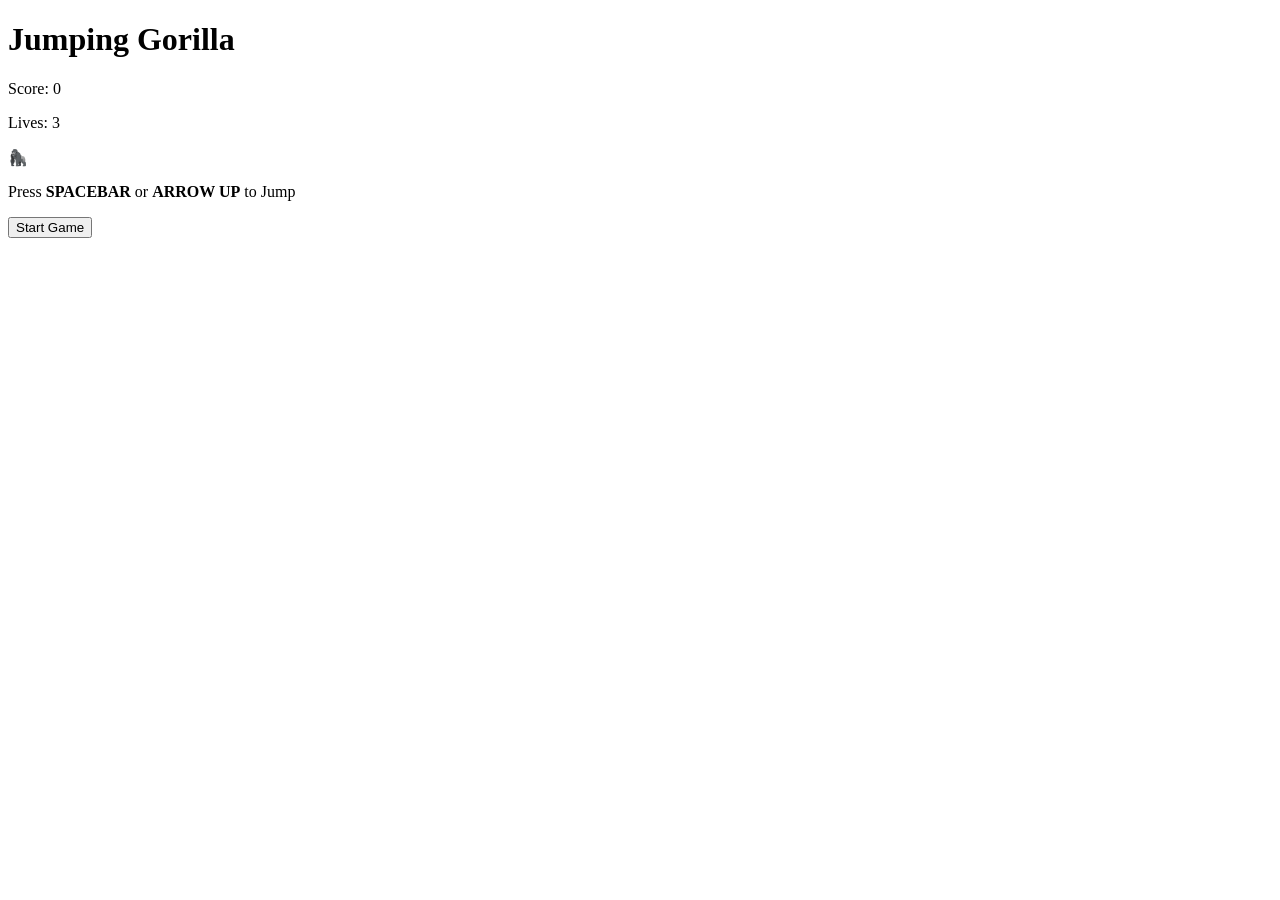
==== GorillaJump.html @ c490e5a2 "Add files via upload" ====
<!DOCTYPE html>
<html lang="en">
<head>
    <meta charset="UTF-8">
    <meta name="viewport" content="width=device-width, initial-scale=1.0">
    <title>Jumping Gorilla Game</title>
    <link rel="stylesheet" href="gorilla-game.css">
</head>
<body>
    <div class="game-container">
        <div class="game-header">
            <h1>Jumping Gorilla</h1>
            <div class="score-board">
                <p>Score: <span id="score">0</span></p>
                <p>Lives: <span id="lives">3</span></p>
            </div>
        </div>

        <div class="game-area" id="gameArea">
            <div class="gorilla" id="gorilla">🦍</div>
        </div>

        <div class="game-controls">
            <p>Press <strong>SPACEBAR</strong> or <strong>ARROW UP</strong> to Jump</p>
            <button id="startBtn" class="btn-start">Start Game</button>
            <button id="restartBtn" class="btn-restart" style="display:none;">Restart Game</button>
        </div>

        <div id="gameOver" class="game-over-modal" style="display:none;">
            <div class="modal-content">
                <h2>Game Over!</h2>
                <p>Final Score: <span id="finalScore">0</span></p>
                <button id="playAgain" class="btn-play-again">Play Again</button>
            </div>
        </div>
    </div>

    <script>
        const gameArea = document.getElementById('gameArea');
        const gorilla = document.getElementById('gorilla');
        const scoreDisplay = document.getElementById('score');
        const livesDisplay = document.getElementById('lives');
        const startBtn = document.getElementById('startBtn');
        const restartBtn = document.getElementById('restartBtn');
        const gameOverModal = document.getElementById('gameOver');
        const finalScoreDisplay = document.getElementById('finalScore');
        const playAgainBtn = document.getElementById('playAgain');

        let score = 0;
        let lives = 3;
        let isJumping = false;
        let gameActive = false;
        let velocityY = 0;
        const gravity = 0.5;
        const jumpStrength = -12;
        let gorillaPosY = gameArea.clientHeight - 80;

        // Game dimensions
        const gameWidth = gameArea.clientWidth;
        const gameHeight = gameArea.clientHeight;
        const gorillaSize = 60;

        // Initialize game
        startBtn.addEventListener('click', startGame);
        playAgainBtn.addEventListener('click', startGame);
        document.addEventListener('keydown', handleKeyPress);

        function startGame() {
            score = 0;
            lives = 3;
            isJumping = false;
            gameActive = true;
            velocityY = 0;
            gorillaPosY = gameArea.clientHeight - 80;
            
            scoreDisplay.textContent = score;
            livesDisplay.textContent = lives;
            gameOverModal.style.display = 'none';
            startBtn.style.display = 'none';
            restartBtn.style.display = 'inline-block';
            
            // Clear obstacles
            document.querySelectorAll('.obstacle').forEach(obs => obs.remove());
            document.querySelectorAll('.coin').forEach(coin => coin.remove());
            
            updateGorilla();
            spawnObstacles();
            gameLoop();
        }

        function handleKeyPress(e) {
            if ((e.code === 'Space' || e.code === 'ArrowUp') && gameActive && !isJumping) {
                velocityY = jumpStrength;
                isJumping = true;
            }
        }

        function gameLoop() {
            if (!gameActive) return;

            // Apply gravity
            velocityY += gravity;
            gorillaPosY += velocityY;

            // Ground collision
            if (gorillaPosY >= gameArea.clientHeight - 80) {
                gorillaPosY = gameArea.clientHeight - 80;
                velocityY = 0;
                isJumping = false;
            }

            // Ceiling collision
            if (gorillaPosY <= 0) {
                gorillaPosY = 0;
                velocityY = 0;
            }

            updateGorilla();
            checkCollisions();

            requestAnimationFrame(gameLoop);
        }

        function updateGorilla() {
            gorilla.style.top = gorillaPosY + 'px';
        }

        function spawnObstacles() {
            const spawnInterval = setInterval(() => {
                if (!gameActive) {
                    clearInterval(spawnInterval);
                    return;
                }

                // Randomly spawn obstacles or coins
                if (Math.random() > 0.3) {
                    createObstacle();
                } else {
                    createCoin();
                }
            }, 1500);
        }

        function createObstacle() {
            const obstacle = document.createElement('div');
            obstacle.className = 'obstacle';
            obstacle.style.left = gameWidth - 50 + 'px';
            obstacle.style.top = Math.random() * (gameHeight - 100) + 'px';
            gameArea.appendChild(obstacle);

            let obstacleX = gameWidth - 50;
            const moveInterval = setInterval(() => {
                obstacleX -= 5;
                obstacle.style.left = obstacleX + 'px';

                if (obstacleX < -50) {
                    clearInterval(moveInterval);
                    obstacle.remove();
                }
            }, 20);
        }

        function createCoin() {
            const coin = document.createElement('div');
            coin.className = 'coin';
            coin.style.left = gameWidth - 30 + 'px';
            coin.style.top = Math.random() * (gameHeight - 100) + 'px';
            gameArea.appendChild(coin);

            let coinX = gameWidth - 30;
            const moveInterval = setInterval(() => {
                coinX -= 5;
                coin.style.left = coinX + 'px';

                if (coinX < -30) {
                    clearInterval(moveInterval);
                    coin.remove();
                }
            }, 20);
        }

        function checkCollisions() {
            const gorillas = document.querySelectorAll('.gorilla');
            const obstacles = document.querySelectorAll('.obstacle');
            const coins = document.querySelectorAll('.coin');

            gorillas.forEach(g => {
                const gRect = g.getBoundingClientRect();

                obstacles.forEach(obs => {
                    const obsRect = obs.getBoundingClientRect();
                    if (isColliding(gRect, obsRect)) {
                        lives--;
                        livesDisplay.textContent = lives;
                        obs.remove();
                        if (lives <= 0) {
                            endGame();
                        }
                    }
                });

                coins.forEach(coin => {
                    const coinRect = coin.getBoundingClientRect();
                    if (isColliding(gRect, coinRect)) {
                        score += 10;
                        scoreDisplay.textContent = score;
                        coin.remove();
                    }
                });
            });
        }

        function isColliding(rect1, rect2) {
            return !(rect1.right < rect2.left ||
                     rect1.left > rect2.right ||
                     rect1.bottom < rect2.top ||
                     rect1.top > rect2.bottom);
        }

        function endGame() {
            gameActive = false;
            finalScoreDisplay.textContent = score;
            gameOverModal.style.display = 'flex';
            restartBtn.style.display = 'none';
            startBtn.style.display = 'inline-block';
            startBtn.textContent = 'Start New Game';
        }
    </script>
</body>
</html>
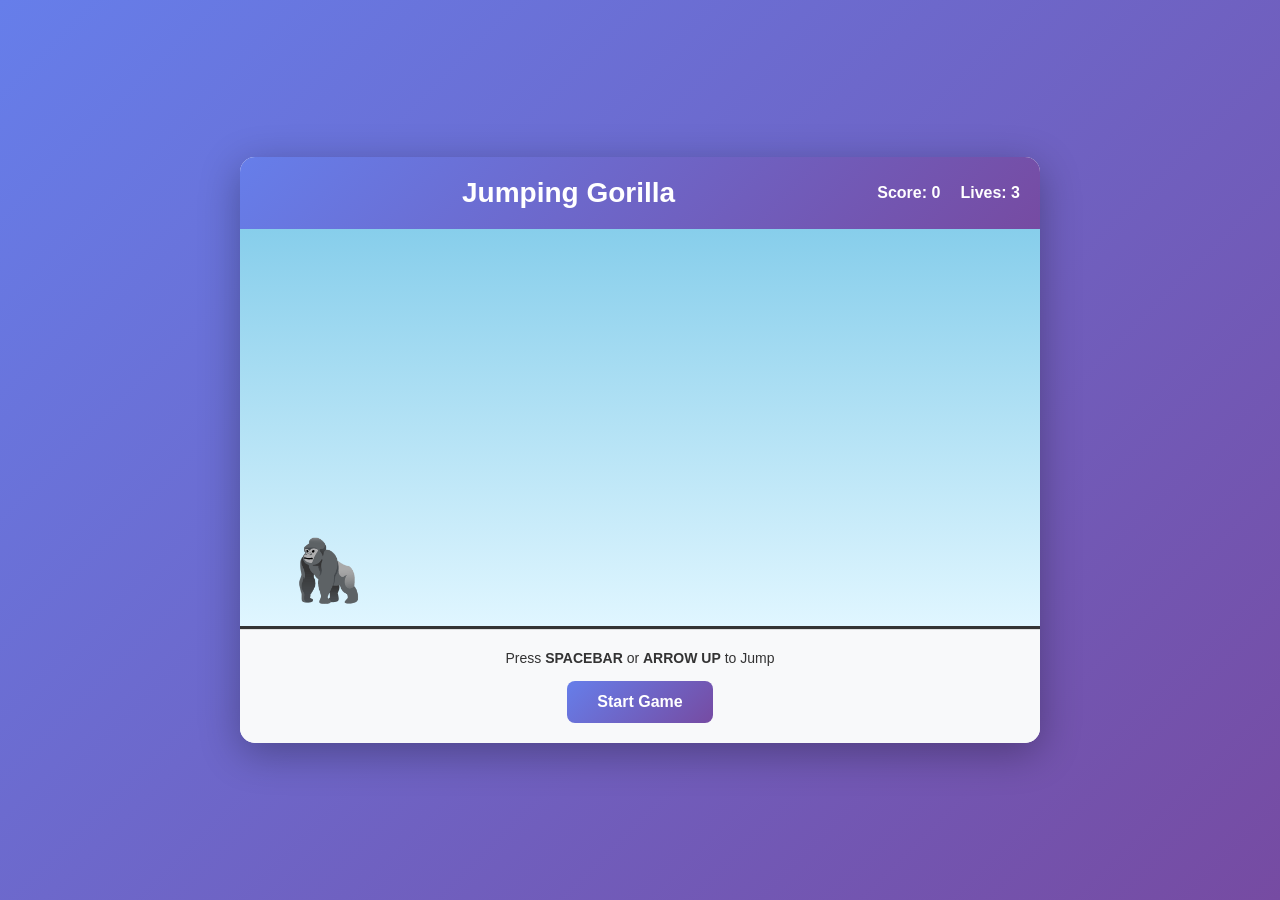
==== commit 22dc04db: "Update GorillaJump.html" ====
--- a/GorillaJump.html
+++ b/GorillaJump.html
@@ -4,7 +4,7 @@
     <meta charset="UTF-8">
     <meta name="viewport" content="width=device-width, initial-scale=1.0">
     <title>Jumping Gorilla Game</title>
-    <link rel="stylesheet" href="gorilla-game.css">
+    <link rel="stylesheet" href="gorilla-jump.css">
 </head>
 <body>
     <div class="game-container">
@@ -227,4 +227,5 @@
         }
     </script>
 </body>
-</html>+
+</html>
--- a/gorilla-jump.css
+++ b/gorilla-jump.css
@@ -0,0 +1,211 @@
+* {
+    margin: 0;
+    padding: 0;
+    box-sizing: border-box;
+}
+
+body {
+    font-family: 'Arial', sans-serif;
+    background: linear-gradient(135deg, #667eea 0%, #764ba2 100%);
+    display: flex;
+    justify-content: center;
+    align-items: center;
+    min-height: 100vh;
+    padding: 20px;
+}
+
+.game-container {
+    background: white;
+    border-radius: 15px;
+    box-shadow: 0 10px 40px rgba(0, 0, 0, 0.3);
+    overflow: hidden;
+    max-width: 800px;
+    width: 100%;
+}
+
+.game-header {
+    background: linear-gradient(135deg, #667eea 0%, #764ba2 100%);
+    color: white;
+    padding: 20px;
+    text-align: center;
+    display: flex;
+    justify-content: space-between;
+    align-items: center;
+}
+
+.game-header h1 {
+    font-size: 28px;
+    flex: 1;
+}
+
+.score-board {
+    display: flex;
+    gap: 20px;
+    font-weight: bold;
+    font-size: 16px;
+}
+
+.score-board p {
+    margin: 0;
+}
+
+.game-area {
+    width: 100%;
+    height: 400px;
+    background: linear-gradient(180deg, #87ceeb 0%, #e0f6ff 100%);
+    position: relative;
+    overflow: hidden;
+    border-bottom: 3px solid #333;
+}
+
+.gorilla {
+    position: absolute;
+    font-size: 60px;
+    bottom: 20px;
+    left: 50px;
+    user-select: none;
+    transition: filter 0.1s;
+}
+
+.obstacle {
+    position: absolute;
+    width: 40px;
+    height: 40px;
+    background: #ff6b6b;
+    border-radius: 50%;
+    box-shadow: 0 4px 8px rgba(0, 0, 0, 0.2);
+}
+
+.coin {
+    position: absolute;
+    width: 30px;
+    height: 30px;
+    background: #ffd700;
+    border-radius: 50%;
+    font-size: 24px;
+    display: flex;
+    justify-content: center;
+    align-items: center;
+    box-shadow: 0 4px 8px rgba(0, 0, 0, 0.2);
+    animation: spin 1s linear infinite;
+}
+
+@keyframes spin {
+    0% { transform: rotate(0deg); }
+    100% { transform: rotate(360deg); }
+}
+
+.game-controls {
+    background: #f8f9fa;
+    padding: 20px;
+    text-align: center;
+    border-top: 1px solid #ddd;
+}
+
+.game-controls p {
+    margin-bottom: 15px;
+    color: #333;
+    font-size: 14px;
+}
+
+.btn-start,
+.btn-restart,
+.btn-play-again {
+    background: linear-gradient(135deg, #667eea 0%, #764ba2 100%);
+    color: white;
+    border: none;
+    padding: 12px 30px;
+    font-size: 16px;
+    font-weight: bold;
+    border-radius: 8px;
+    cursor: pointer;
+    transition: transform 0.2s, box-shadow 0.2s;
+    margin: 0 5px;
+}
+
+.btn-start:hover,
+.btn-restart:hover,
+.btn-play-again:hover {
+    transform: translateY(-2px);
+    box-shadow: 0 6px 15px rgba(0, 0, 0, 0.2);
+}
+
+.btn-start:active,
+.btn-restart:active,
+.btn-play-again:active {
+    transform: translateY(0);
+}
+
+.game-over-modal {
+    position: fixed;
+    top: 0;
+    left: 0;
+    width: 100%;
+    height: 100%;
+    background: rgba(0, 0, 0, 0.7);
+    display: flex;
+    justify-content: center;
+    align-items: center;
+    z-index: 1000;
+}
+
+.modal-content {
+    background: white;
+    padding: 40px;
+    border-radius: 15px;
+    text-align: center;
+    box-shadow: 0 10px 40px rgba(0, 0, 0, 0.3);
+    animation: slideIn 0.3s ease;
+}
+
+@keyframes slideIn {
+    from {
+        transform: translateY(-50px);
+        opacity: 0;
+    }
+    to {
+        transform: translateY(0);
+        opacity: 1;
+    }
+}
+
+.modal-content h2 {
+    font-size: 32px;
+    color: #667eea;
+    margin-bottom: 20px;
+}
+
+.modal-content p {
+    font-size: 20px;
+    color: #333;
+    margin-bottom: 30px;
+    font-weight: bold;
+}
+
+.btn-play-again {
+    padding: 15px 40px;
+    font-size: 18px;
+}
+
+@media (max-width: 600px) {
+    .game-area {
+        height: 300px;
+    }
+
+    .game-header {
+        flex-direction: column;
+        gap: 15px;
+    }
+
+    .game-header h1 {
+        font-size: 24px;
+    }
+
+    .score-board {
+        justify-content: center;
+    }
+
+    .gorilla {
+        font-size: 50px;
+    }
+}
